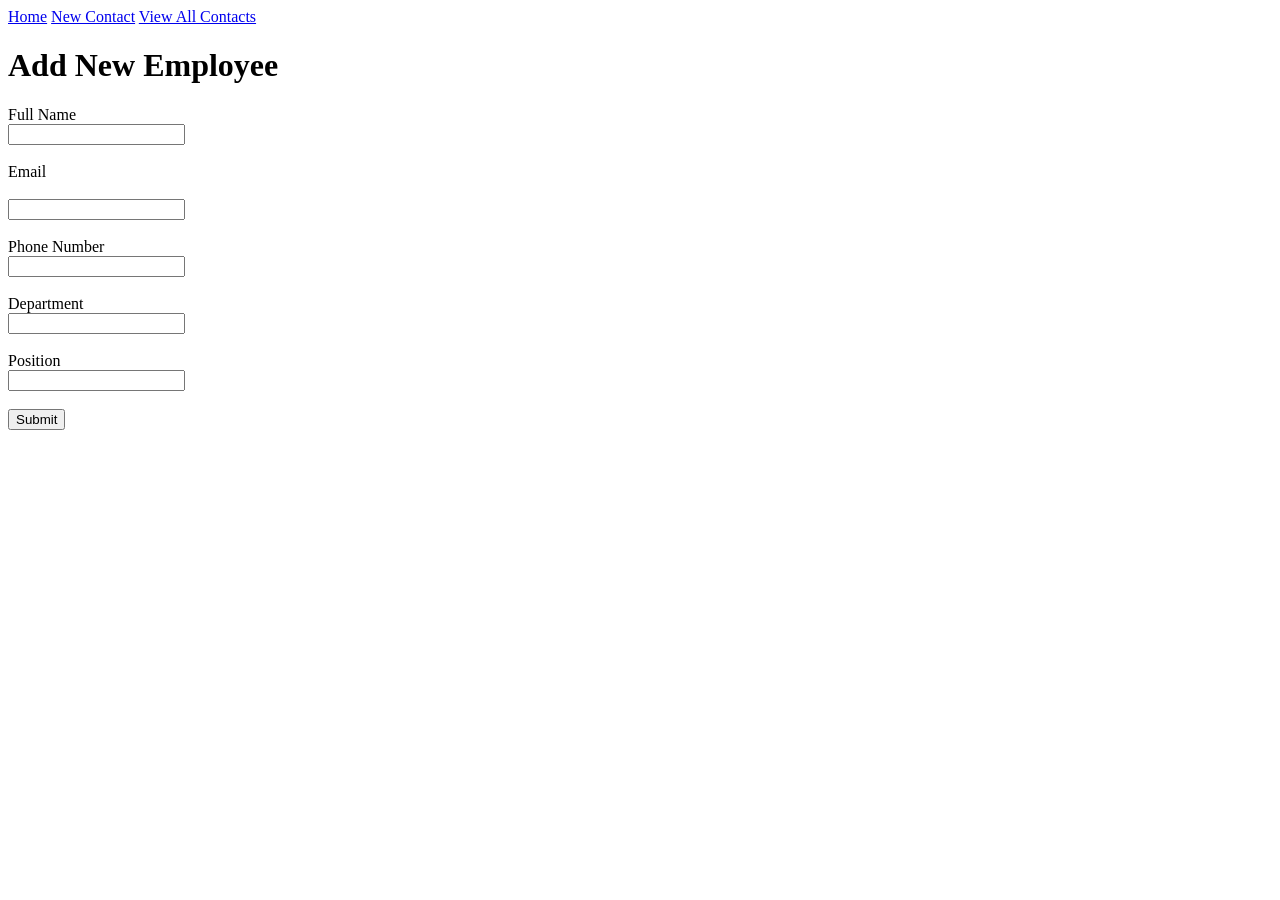
==== new-contact.html @ e86cf66c "Created new contact" ====
<!DOCTYPE html>
<html lang="en">
<head>
    <meta charset="UTF-8">
    <meta name="viewport" content="width=device-width, initial-scale=1.0">
    <title>New Contact</title>
    <link rel="stylesheet" href="styles.css">
</head>
<body>
    <nav>
        <a href="index.html">Home</a>
        <a href="new-contact.html">New Contact</a>
        <a href="view-contacts.html">View All Contacts</a>
        </nav>

        <h1>Add New Employee</h1>

        <form>
<label>Full Name</label><br>
<input type="text" name="fullname"><br><br>

<label>Email <Address></Address></label><br>
<input type="email" name="email"><br><br>

<label>Phone Number</label><br>
<input type="text" name="phone"><br><br>

<label>Department</label><br>
<input type="text" name="department"><br><br>

<label>Position</label><br>
<input type="text" name="position"><br><br>

<button type="submit">Submit</button>

        </form>
    
</body>
</html>
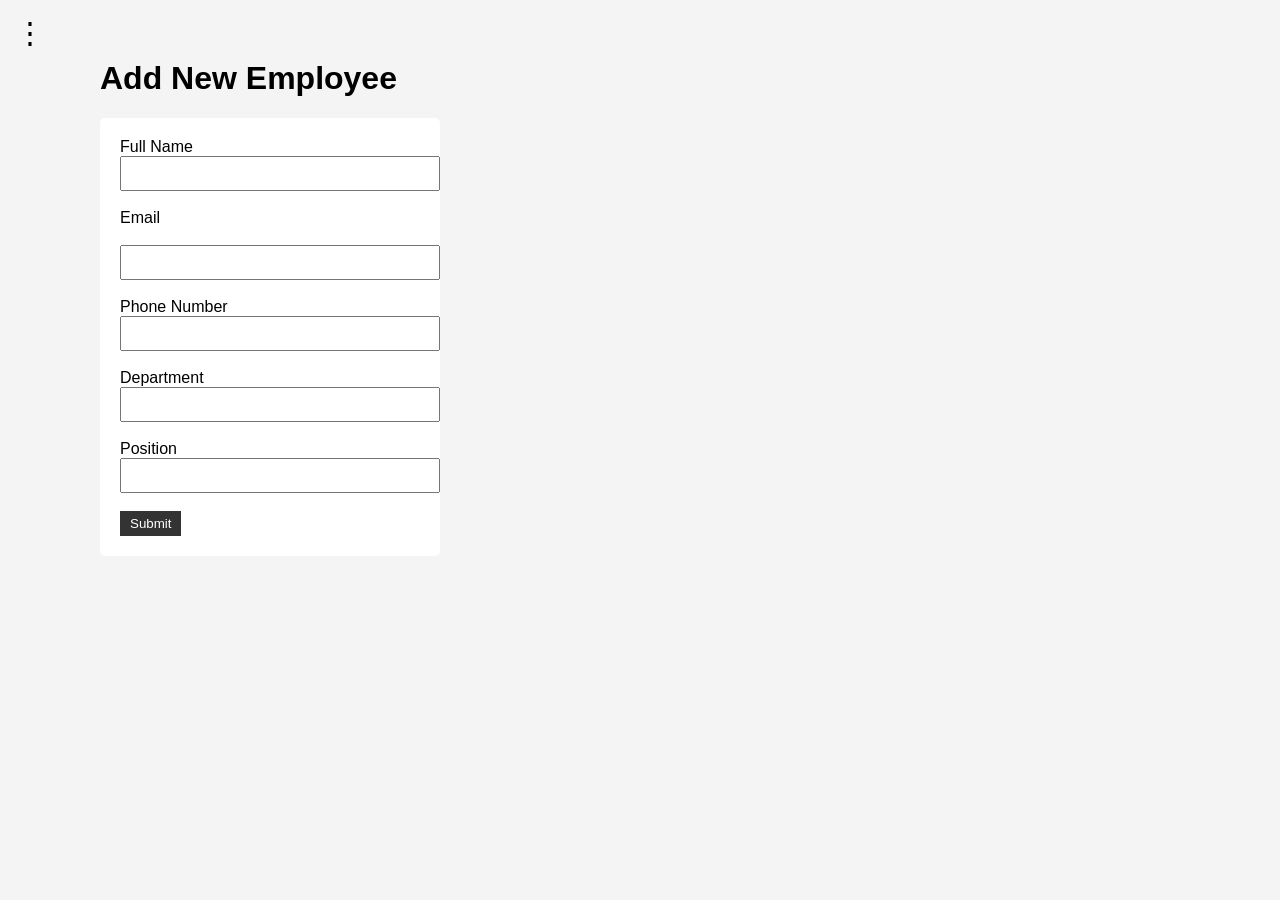
==== commit d3a7f877: "Sidebar" ====
--- a/new-contact.html
+++ b/new-contact.html
@@ -7,12 +7,15 @@
     <link rel="stylesheet" href="styles.css">
 </head>
 <body>
-    <nav>
+    <input type="checkbox" id="menu-toggle">
+    <label for="menu-toggle" class="menu-btn">&#8942;</label>
+
+    <nav class="sidebar">
         <a href="index.html">Home</a>
-        <a href="new-contact.html">New Contact</a>
-        <a href="view-contacts.html">View All Contacts</a>
-        </nav>
-
+         <a href="new-contact.html">New Contact</a>
+          <a href="view-contacts.html">View All Contacts</a>
+ </nav>
+ <div class="container">
         <h1>Add New Employee</h1>
 
         <form>
@@ -34,6 +37,6 @@
 <button type="submit">Submit</button>
 
         </form>
-    
+    </div>
 </body>
 </html>
--- a/styles.css
+++ b/styles.css
@@ -0,0 +1,103 @@
+body {
+    font-family: Arial,sans-serif;
+    margin: 20px;
+    background-color: #f4f4f4;
+}
+
+
+#menu-toggle{
+display:none;
+}
+
+
+
+.menu-btn{
+font-size:30px;
+cursor:pointer;
+position:fixed;
+top:15px;
+left:15px;
+}
+
+
+
+.sidebar{
+position:fixed;
+left:-200px;
+top:0;
+width:200px;
+height:100%;
+background:#333;
+padding-top:60px;
+transition:0.3s;
+}
+
+
+
+.sidebar a{
+display:block;
+color:white;
+padding:10px;
+text-decoration:none;
+}
+
+.sidebar a:hover{
+background:#555;
+}
+
+
+
+#menu-toggle:checked + .menu-btn + .sidebar{
+left:0;
+}
+}
+
+h1{
+    color: #333;
+}
+
+form{
+    background-color: white;
+    padding: 20px;
+    width: 300px;
+    border-radius: 5px;
+}
+
+input{
+    width: 100%;
+    padding: 8px;
+}
+
+table{
+    width: 100%;
+    border-collapse: collapse;
+    background-color: white;
+}
+
+th,td {
+    padding: 10px;
+    text-align: left;
+}
+
+th{
+    background-color: #333;
+    color: white;
+}
+
+button{
+    padding: 5px 10px;
+    margin-right: 5px;
+    border: none;
+    background-color: #333;
+    color: white;
+    cursor: pointer;
+}
+
+button:hover{
+    background-color: #555;
+}
+
+.container{
+    margin-left: 80px;
+    margin-top: 60px;
+}
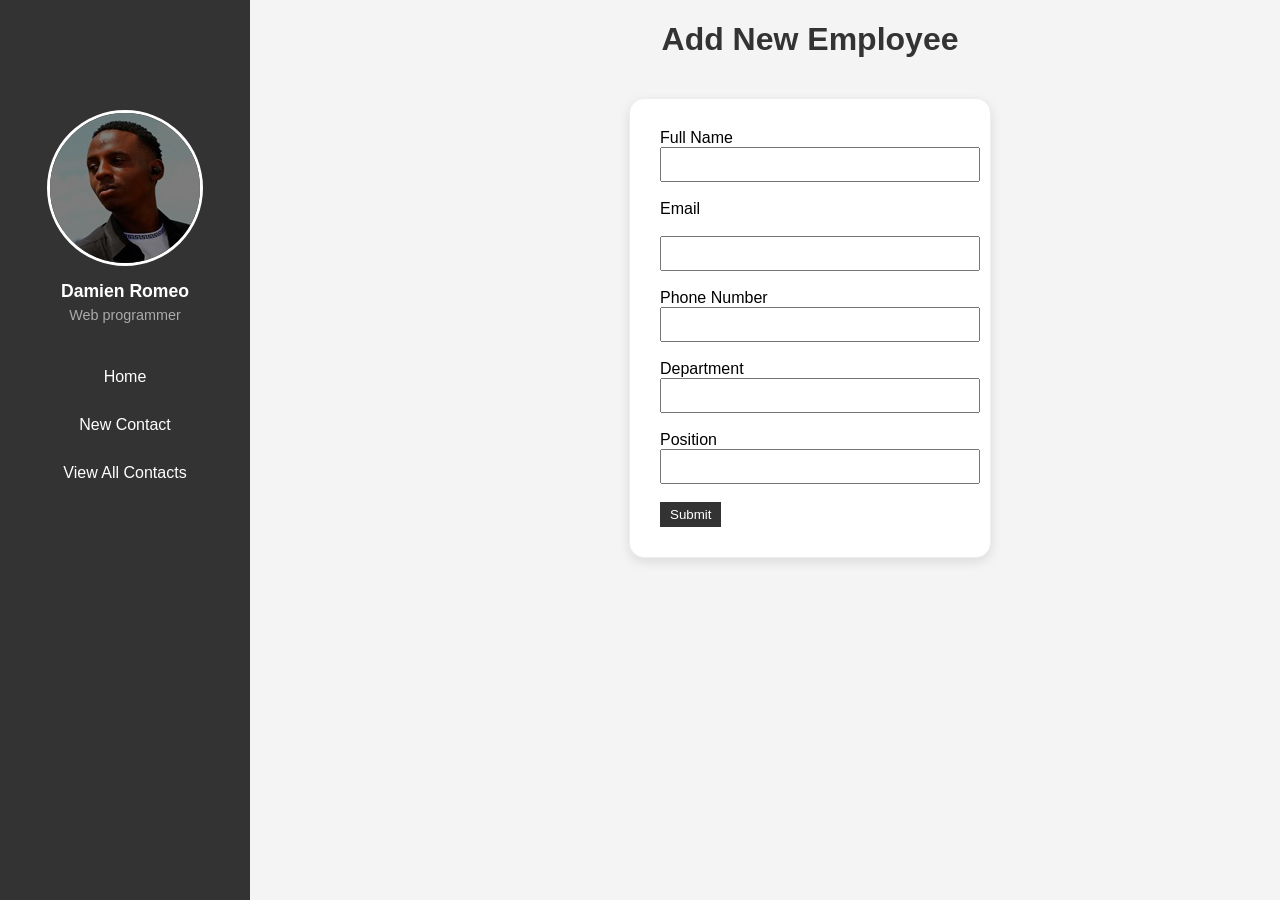
==== commit 10531ea9: "Sidebar" ====
--- a/new-contact.html
+++ b/new-contact.html
@@ -7,16 +7,24 @@
     <link rel="stylesheet" href="styles.css">
 </head>
 <body>
-    <input type="checkbox" id="menu-toggle">
-    <label for="menu-toggle" class="menu-btn">&#8942;</label>
-
-    <nav class="sidebar">
+   
+    <div class="sidebar">
+         <div class="profile">
+        <div class="profile-pic">
+            <img src="Images/Profile.jpg.jpeg" alt="Profile Picture">
+        </div>
+        
+        <h3>Damien Romeo</h3>
+        
+        <p>Web programmer</p>
+    </div>
         <a href="index.html">Home</a>
          <a href="new-contact.html">New Contact</a>
           <a href="view-contacts.html">View All Contacts</a>
- </nav>
+    </div>
+
  <div class="container">
-        <h1>Add New Employee</h1>
+        <h1 style="text-align: center; margin-bottom: 20px;">Add New Employee</h1>
 
         <form>
 <label>Full Name</label><br>
--- a/styles.css
+++ b/styles.css
@@ -5,31 +5,59 @@
 }
 
 
-#menu-toggle{
-display:none;
-}
-
-
-
-.menu-btn{
-font-size:30px;
-cursor:pointer;
-position:fixed;
-top:15px;
-left:15px;
-}
-
 
 
 .sidebar{
 position:fixed;
-left:-200px;
+left:0;
 top:0;
-width:200px;
-height:100%;
+width:250px;
+height:100vh;
 background:#333;
 padding-top:60px;
 transition:0.3s;
+    display: flex;
+    flex-direction: column;
+    align-items: center; 
+}
+
+
+.profile {
+    margin-top: 50px;       
+    margin-bottom: 30px;    
+    text-align: center;     
+}
+
+
+.profile-pic {
+    width: 150px;            
+    height: 150px;
+    
+    margin: 0 auto 15px auto; 
+    border: 3px solid white; 
+    border-radius: 50%;
+    overflow: hidden;
+    background-size: cover;
+}
+
+
+.profile h3 {
+    margin: 0;
+    color: #fff;
+    font-size: 1.1em;
+}
+
+
+.profile p {
+    margin: 5px 0 0 0;
+    color: #aaa;
+    font-size: 0.9em;
+}
+
+
+.nav-links {
+    width: 100%;
+    
 }
 
 
@@ -37,20 +65,15 @@
 .sidebar a{
 display:block;
 color:white;
-padding:10px;
+padding:15px;
 text-decoration:none;
 }
-
-.sidebar a:hover{
-background:#555;
+.sidebar a:hover {
+    color: burlywood;
+    transition: color 0.3s;
 }
 
 
-
-#menu-toggle:checked + .menu-btn + .sidebar{
-left:0;
-}
-}
 
 h1{
     color: #333;
@@ -58,9 +81,15 @@
 
 form{
     background-color: white;
-    padding: 20px;
+    padding: 30px;
     width: 300px;
     border-radius: 5px;
+    max-width: 400px;
+    margin: 40px auto;
+    padding: 30px;
+    border-radius:15px;
+    box-shadow: 0 4px 12px rgba(0, 0, 0, 0.1);
+    border: 1px solid #eee;
 }
 
 input{
@@ -69,9 +98,14 @@
 }
 
 table{
-    width: 100%;
+    width: 95%;
+    border-radius: 8px;
     border-collapse: collapse;
     background-color: white;
+    box-sizing: border-box;
+    margin-right: 50px;
+    display: table;
+
 }
 
 th,td {
@@ -98,6 +132,8 @@
 }
 
 .container{
-    margin-left: 80px;
-    margin-top: 60px;
+    margin-left: 250px;
+    padding-left: 20px;
+    padding-right: 20px;
+    width: calc(100% - 200px);
 }
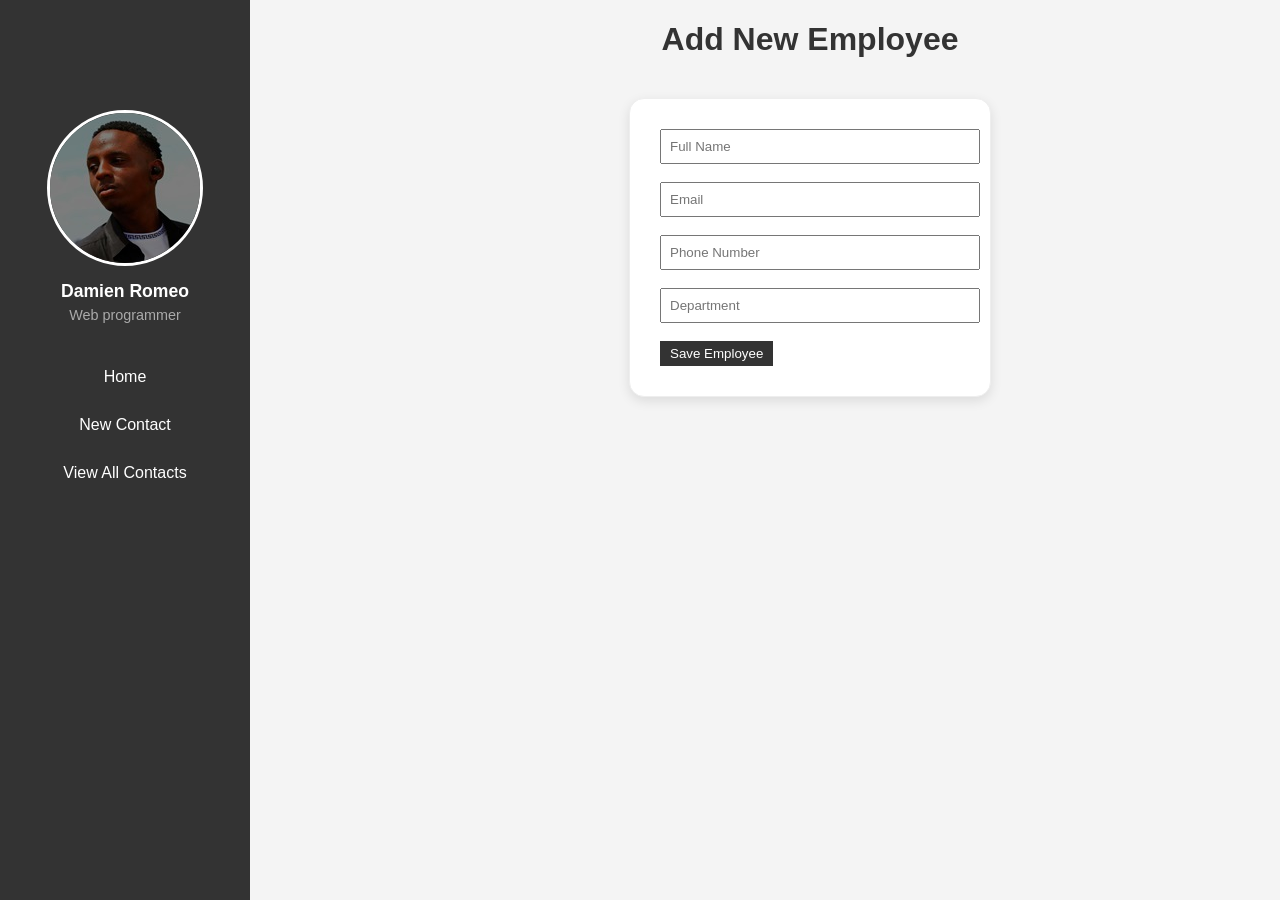
==== commit 941fe5a4: "JS First attempt" ====
--- a/new-contact.html
+++ b/new-contact.html
@@ -26,25 +26,16 @@
  <div class="container">
         <h1 style="text-align: center; margin-bottom: 20px;">Add New Employee</h1>
 
-        <form>
-<label>Full Name</label><br>
-<input type="text" name="fullname"><br><br>
+        <form id="employeeForm">
+    <input type="text" id="name" placeholder="Full Name" required> <br>
+   <br> <input type="email" id="email" placeholder="Email" required><br>
+   <br> <input type="text" id="phone" placeholder="Phone Number" required><br>
+   <br> <input type="text" id="department" placeholder="Department" required><br>
+    
 
-<label>Email <Address></Address></label><br>
-<input type="email" name="email"><br><br>
-
-<label>Phone Number</label><br>
-<input type="text" name="phone"><br><br>
-
-<label>Department</label><br>
-<input type="text" name="department"><br><br>
-
-<label>Position</label><br>
-<input type="text" name="position"><br><br>
-
-<button type="submit">Submit</button>
-
-        </form>
+    <br><button type="submit">Save Employee</button>
+</form>
     </div>
 </body>
+<script src="main.js"></script>
 </html>
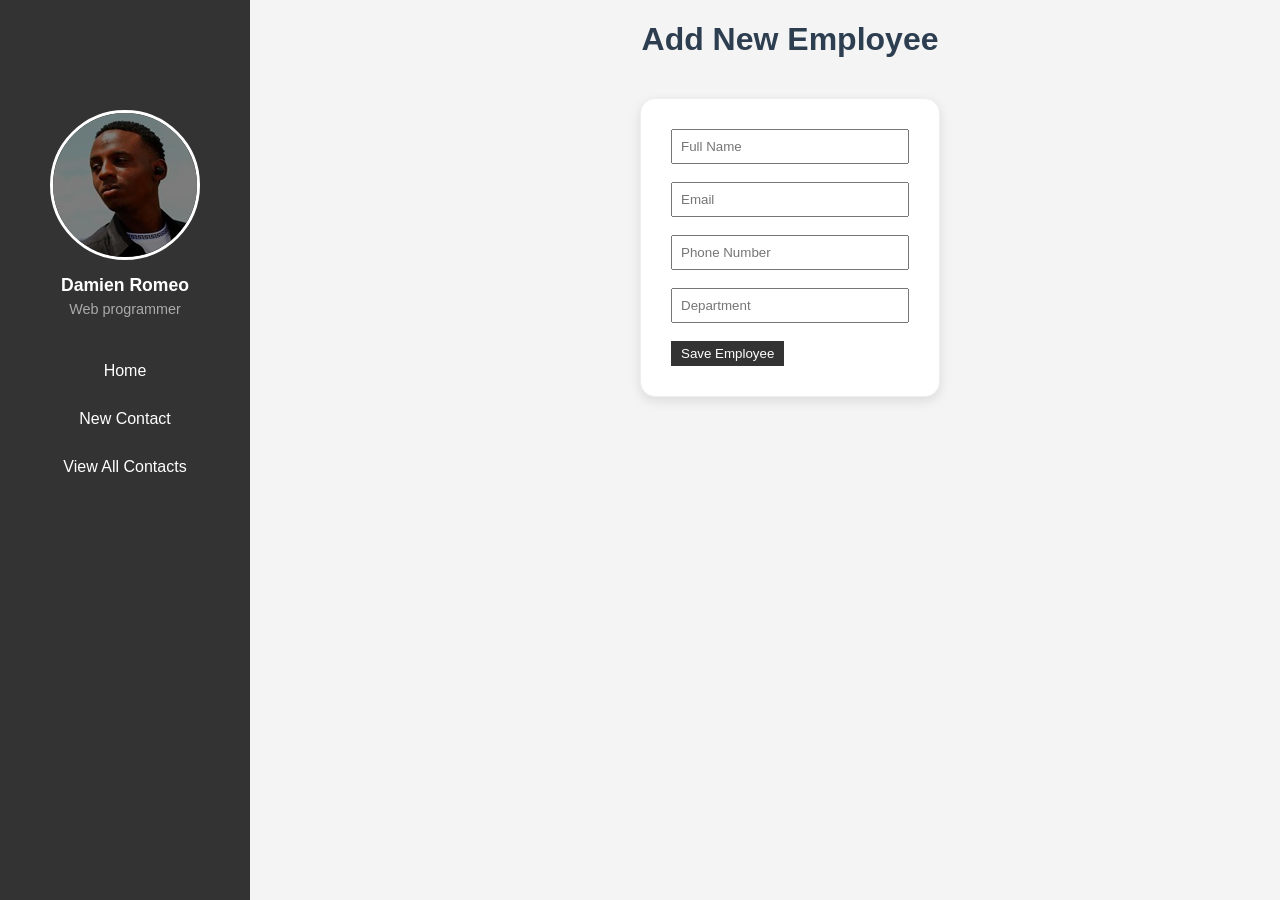
==== commit b1bb70e0: "tried to add mobile responsiveness" ====
--- a/new-contact.html
+++ b/new-contact.html
@@ -7,6 +7,7 @@
     <link rel="stylesheet" href="styles.css">
 </head>
 <body>
+    <div class="MR">
    
     <div class="sidebar">
          <div class="profile">
@@ -36,6 +37,7 @@
     <br><button type="submit">Save Employee</button>
 </form>
     </div>
+    </div>
 </body>
 <script src="main.js"></script>
 </html>
--- a/styles.css
+++ b/styles.css
@@ -1,7 +1,15 @@
+*{
+    box-sizing: border-box;
+}
+
 body {
     font-family: Arial,sans-serif;
     margin: 20px;
     background-color: #f4f4f4;
+    background-image: url('Images/laptop-coffee-cup-notepad-black-background-top-view.jpg');
+    background-size: cover;
+    
+    
 }
 
 
@@ -136,4 +144,79 @@
     padding-left: 20px;
     padding-right: 20px;
     width: calc(100% - 200px);
+   
+}
+
+.actions button {
+    margin: 4px 2px;
+    padding: 6px 10px;
+    border: none;
+    border-radius: 4px;
+    color: white;
+    cursor: pointer;
+}
+.details { background: #007bff; }
+.edit   { background: #fd7e14; }
+.delete { background: #dc3545; }
+
+thead th {
+    background-color: #333;
+    color: white;
+    padding: 10px;
+    text-align: center;
+}
+
+th:last-child {
+    background-color: #222;   
+}
+
+.profile-btn {
+    display: block;
+    width: fit-content;
+    margin: 25px auto;
+    padding: 12px 32px;
+    background-color: #4a90e2;
+    color: white;
+    text-decoration: none;
+    border-radius: 8px;
+    font-size: 1.05rem;
+    font-weight: 500;
+    text-align: center;
+    transition: all 0.2s ease;
+    box-shadow: 0 3px 8px rgba(74, 144, 226, 0.2);
+}
+
+.profile-btn:hover {
+    background-color: #357abd;
+    transform: translateY(-2px);
+    box-shadow: 0 6px 14px rgba(74, 144, 226, 0.3);
+}
+
+#welcome-card {
+    background: #fff;
+    padding: 30px;
+    padding-right: 20px;
+    border-radius: 12px;
+    box-shadow: 0 4px 6px rgba(0, 0, 0, 0.05);
+    border-left: 5px solid #007bff; 
+    margin-right: 5%;
+    width: 80%;
+    display: block;
+}
+
+h1 {
+    font-size: 2rem;
+    margin-bottom: 10px;
+    color: #2c3e50;
+}
+.MR {
+    width: 100%;
+    max-width: 1200px;
+    margin: auto;
+}
+
+@media (max-width: 768px) {
+    .sidebar {
+        flex-direction: column;
+    }
 }
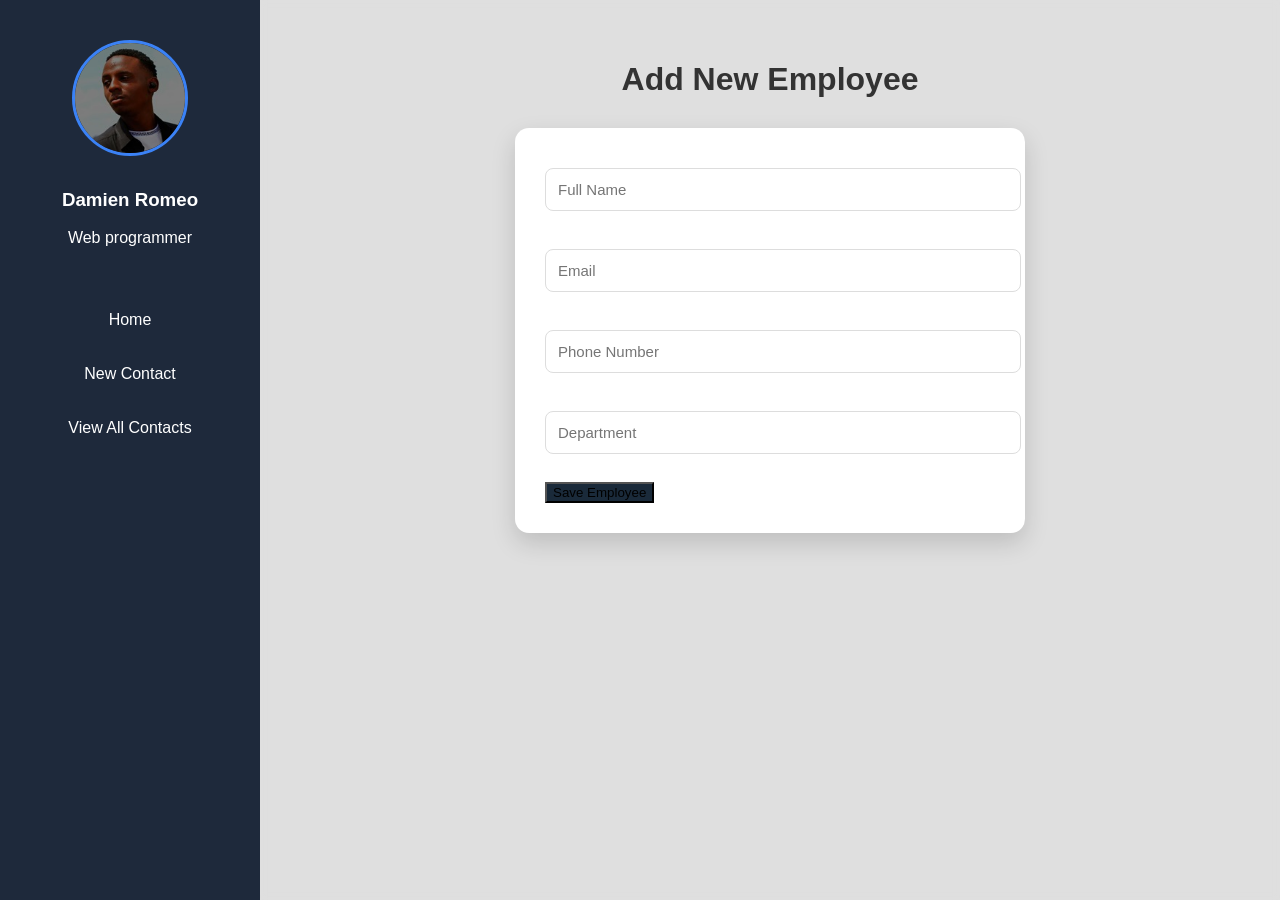
==== commit a9fd808c: "Hard Reset" ====
--- a/new-contact.html
+++ b/new-contact.html
@@ -34,7 +34,7 @@
    <br> <input type="text" id="department" placeholder="Department" required><br>
     
 
-    <br><button type="submit">Save Employee</button>
+    <br><button id="save-employee" type="submit">Save Employee</button>
 </form>
     </div>
     </div>
--- a/styles.css
+++ b/styles.css
@@ -1,222 +1,251 @@
-*{
-    box-sizing: border-box;
-}
-
+/* ================= BASE ================= */
 body {
-    font-family: Arial,sans-serif;
-    margin: 20px;
-    background-color: #f4f4f4;
-    background-image: url('Images/laptop-coffee-cup-notepad-black-background-top-view.jpg');
-    background-size: cover;
-    
-    
-}
-
-
-
-
-.sidebar{
-position:fixed;
-left:0;
-top:0;
-width:250px;
-height:100vh;
-background:#333;
-padding-top:60px;
-transition:0.3s;
+    margin: 0;
+    padding: 0;
+    font-family: Arial, sans-serif;
+
+    background: url('Images/laptop-coffee-cup-notepad-black-background-top-view.jpg') no-repeat center center/cover;
+    min-height: 100vh;
+    color: #333;
+    position: relative;
+}
+
+/* Overlay for better readability */
+body::before {
+    content: "";
+    position: fixed;
+    inset: 0;
+    background: rgba(0, 0, 0, 0.5);
+    backdrop-filter: blur(4px);
+    z-index: -1;
+}
+
+/* Layout */
+.MR {
+    display: flex;
+    width: 100%;
+    min-height: 100vh;
+}
+
+/* ================= SIDEBAR ================= */
+.sidebar {
+    width: 260px;
+    background: #1e293b;
+    color: white;
+    padding-top: 40px;
+    position: fixed;
+    inset: 0 auto 0 0;
     display: flex;
     flex-direction: column;
-    align-items: center; 
-}
-
-
+    align-items: center;
+}
+
+/* Profile */
 .profile {
-    margin-top: 50px;       
-    margin-bottom: 30px;    
-    text-align: center;     
-}
-
-
-.profile-pic {
-    width: 150px;            
-    height: 150px;
+    text-align: center;
+    margin-bottom: 30px;
+}
+
+.profile img {
+    width: 110px;
+    height: 110px;
+    border-radius: 50%;
+    border: 3px solid #3b82f6;
+    margin-bottom: 10px;
+}
+
+/* Sidebar links */
+.sidebar a {
+    color: white;
+    text-decoration: none;
+    padding: 12px;
+    width: 80%;
+    text-align: center;
+    margin: 6px 0;
+    border-radius: 8px;
+    transition: 0.3s;
+}
+
+.sidebar a:hover {
+    background: rgba(255,255,255,0.1);
+    transform: translateX(6px);
+}
+
+/* Buttons */
+.profile-btn, .profile button {
+    display: block;
+    margin: 15px auto;
+    padding: 10px 25px;
+    background: #3b82f6;
+    color: white;
+    border: none;
+    border-radius: 8px;
+    cursor: pointer;
+    transition: 0.3s;
+}
+
+.profile-btn:hover {
+    background: #2563eb;
+    transform: translateY(-2px);
+}
+
+/* ================= MAIN CONTENT ================= */
+.container {
+    margin-left: 260px;
+    padding: 40px;
+    flex: 1;
+
+    background: rgba(255, 255, 255, 0.75);
+    backdrop-filter: blur(3px);
+}
+
+.welcome-card {
+    background: rgba(255, 255, 255, 0.95); /* A clear white-ish background */
+    padding: 30px;
+    border-radius: 12px;
+    display: flex;
+    flex-direction: column;
+    gap: 15px;
+    box-shadow: 0 6px 15px rgba(0, 0, 0, 0.08); /* A soft shadow makes it pop */
+    box-sizing: border-box;
+
+    /* ——— THE NEW "CARD" STYLING ——— */
+    margin: 30px;            /* Pushes it 30px from *every* edge (top, right, bottom, and sidebar) */
+    max-width: 700px;        /* This limits the width so it doesn't stretch across the screen */
     
-    margin: 0 auto 15px auto; 
-    border: 3px solid white; 
-    border-radius: 50%;
+   
+}
+/* ================= FORM ================= */
+form {
+    background: white;
+    padding: 30px;
+    border-radius: 14px;
+    box-shadow: 0 10px 25px rgba(0,0,0,0.15);
+    max-width: 450px;
+    margin: 30px auto;
+}
+
+/* Inputs */
+input {
+    width: 100%;
+    padding: 12px;
+    margin: 10px 0;
+    border: 1px solid #ddd;
+    border-radius: 8px;
+    font-size: 15px;
+}
+
+/* ================= TABLE ================= */
+table {
+    width: 100%;
+    border-collapse: collapse;
+    background: white;
+    margin-top: 20px;
+    border-radius: 10px;
     overflow: hidden;
-    background-size: cover;
-}
-
-
-.profile h3 {
-    margin: 0;
-    color: #fff;
-    font-size: 1.1em;
-}
-
-
-.profile p {
-    margin: 5px 0 0 0;
-    color: #aaa;
-    font-size: 0.9em;
-}
-
-
-.nav-links {
-    width: 100%;
-    
-}
-
-
-
-.sidebar a{
-display:block;
-color:white;
-padding:15px;
-text-decoration:none;
-}
-.sidebar a:hover {
-    color: burlywood;
-    transition: color 0.3s;
-}
-
-
-
-h1{
-    color: #333;
-}
-
-form{
-    background-color: white;
-    padding: 30px;
-    width: 300px;
-    border-radius: 5px;
-    max-width: 400px;
-    margin: 40px auto;
-    padding: 30px;
-    border-radius:15px;
-    box-shadow: 0 4px 12px rgba(0, 0, 0, 0.1);
-    border: 1px solid #eee;
-}
-
-input{
-    width: 100%;
-    padding: 8px;
-}
-
-table{
-    width: 95%;
-    border-radius: 8px;
-    border-collapse: collapse;
-    background-color: white;
-    box-sizing: border-box;
-    margin-right: 50px;
-    display: table;
-
-}
-
-th,td {
-    padding: 10px;
+    box-shadow: 0 6px 18px rgba(0,0,0,0.1);
+}
+
+th, td {
+    padding: 14px;
     text-align: left;
 }
 
-th{
-    background-color: #333;
-    color: white;
-}
-
-button{
-    padding: 5px 10px;
-    margin-right: 5px;
+th {
+    background: #1e293b;
+    color: white;
+}
+
+tr:nth-child(even) {
+    background: #f8fafc;
+}
+
+tr:hover {
+    background: #eef2ff;
+}
+
+/* ================= BUTTONS ================= */
+.actions button, .details, .edit, .delete {
+    margin: 4px 3px;
+    padding: 6px 14px;
     border: none;
-    background-color: #333;
+    border-radius: 6px;
     color: white;
     cursor: pointer;
-}
-
-button:hover{
-    background-color: #555;
-}
-
-.container{
-    margin-left: 250px;
-    padding-left: 20px;
-    padding-right: 20px;
-    width: calc(100% - 200px);
-   
-}
-
-.actions button {
-    margin: 4px 2px;
-    padding: 6px 10px;
-    border: none;
-    border-radius: 4px;
-    color: white;
-    cursor: pointer;
-}
-.details { background: #007bff; }
-.edit   { background: #fd7e14; }
-.delete { background: #dc3545; }
-
-thead th {
-    background-color: #333;
-    color: white;
-    padding: 10px;
-    text-align: center;
-}
-
-th:last-child {
-    background-color: #222;   
-}
-
-.profile-btn {
-    display: block;
-    width: fit-content;
-    margin: 25px auto;
-    padding: 12px 32px;
-    background-color: #4a90e2;
-    color: white;
-    text-decoration: none;
-    border-radius: 8px;
-    font-size: 1.05rem;
-    font-weight: 500;
-    text-align: center;
-    transition: all 0.2s ease;
-    box-shadow: 0 3px 8px rgba(74, 144, 226, 0.2);
-}
-
-.profile-btn:hover {
-    background-color: #357abd;
-    transform: translateY(-2px);
-    box-shadow: 0 6px 14px rgba(74, 144, 226, 0.3);
-}
-
-#welcome-card {
-    background: #fff;
-    padding: 30px;
-    padding-right: 20px;
-    border-radius: 12px;
-    box-shadow: 0 4px 6px rgba(0, 0, 0, 0.05);
-    border-left: 5px solid #007bff; 
-    margin-right: 5%;
-    width: 80%;
-    display: block;
-}
-
-h1 {
-    font-size: 2rem;
-    margin-bottom: 10px;
-    color: #2c3e50;
-}
-.MR {
-    width: 100%;
-    max-width: 1200px;
-    margin: auto;
-}
-
+    font-size: 14px;
+    transition: 0.2s;
+}
+
+.details { background: #3b82f6; }
+.edit   { background: #f59e0b; }
+.delete { background: #ef4444; }
+#save-employee {background: #1a2a3a}
+
+button:hover {
+    transform: scale(1.05);
+}
+
+/* ================= MOBILE RESPONSIVENESS ================= */
 @media (max-width: 768px) {
+
+    /* Sidebar → top bar */
     .sidebar {
-        flex-direction: column;
+        width: 100%;
+        height: auto;
+        position: relative;
+        flex-direction: row;
+        justify-content: space-between;
+        padding: 10px 15px;
+    }
+
+    .profile {
+        display: flex;
+        align-items: center;
+        margin-bottom: 0;
+    }
+
+    .profile img {
+        width: 50px;
+        height: 50px;
+        margin-right: 10px;
+    }
+
+    .profile h3,
+    .profile p {
+        display: none;
+    }
+
+    /* Links horizontal */
+    .sidebar a {
+        width: auto;
+        padding: 8px 10px;
+        font-size: 14px;
+        margin: 0 4px;
+    }
+
+    /* Content full width */
+    .container {
+        margin-left: 0;
+        padding: 20px;
+    }
+
+    /* Table scroll */
+    table {
+        display: block;
+        overflow-x: auto;
+        white-space: nowrap;
+    }
+
+    /* Forms */
+    form {
+        width: 100%;
+        max-width: 100%;
+        margin: 20px 0;
+    }
+
+    /* Buttons smaller */
+    .actions button {
+        padding: 5px 10px;
+        font-size: 12px;
     }
 }
